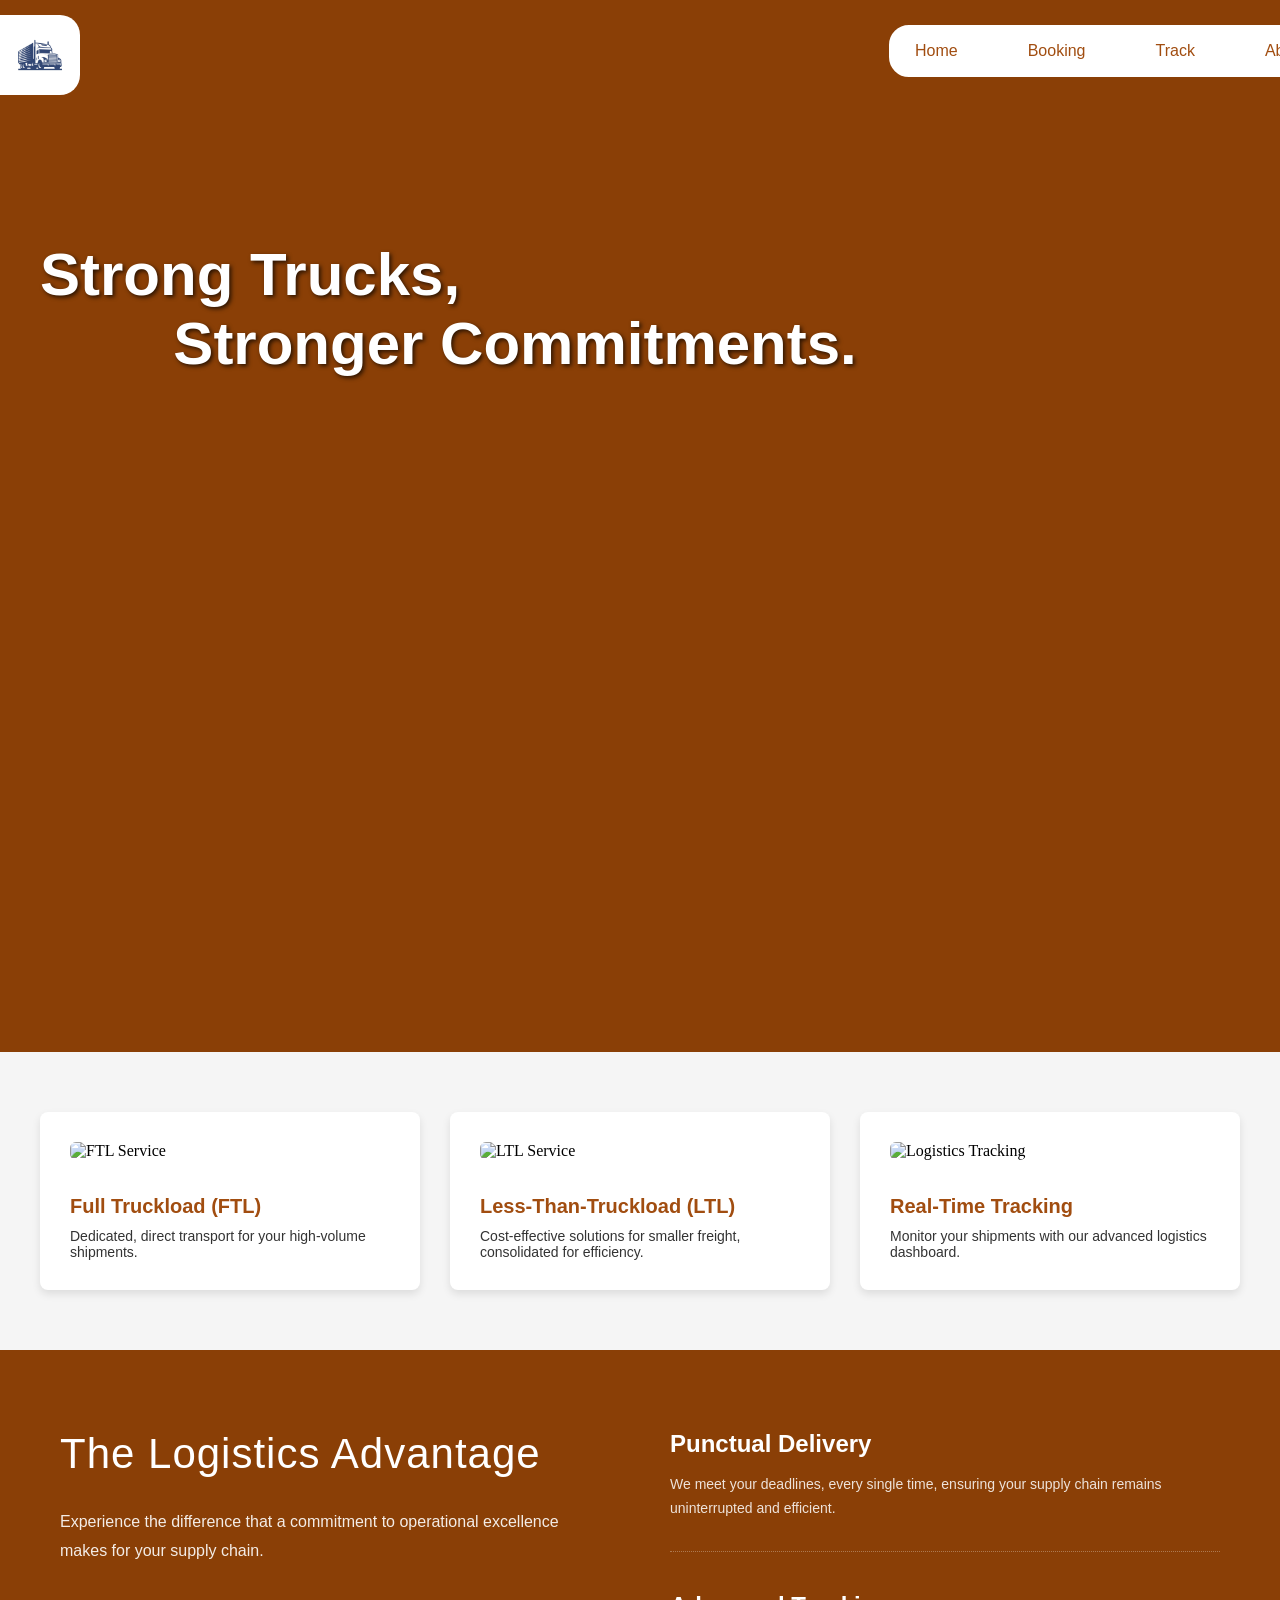
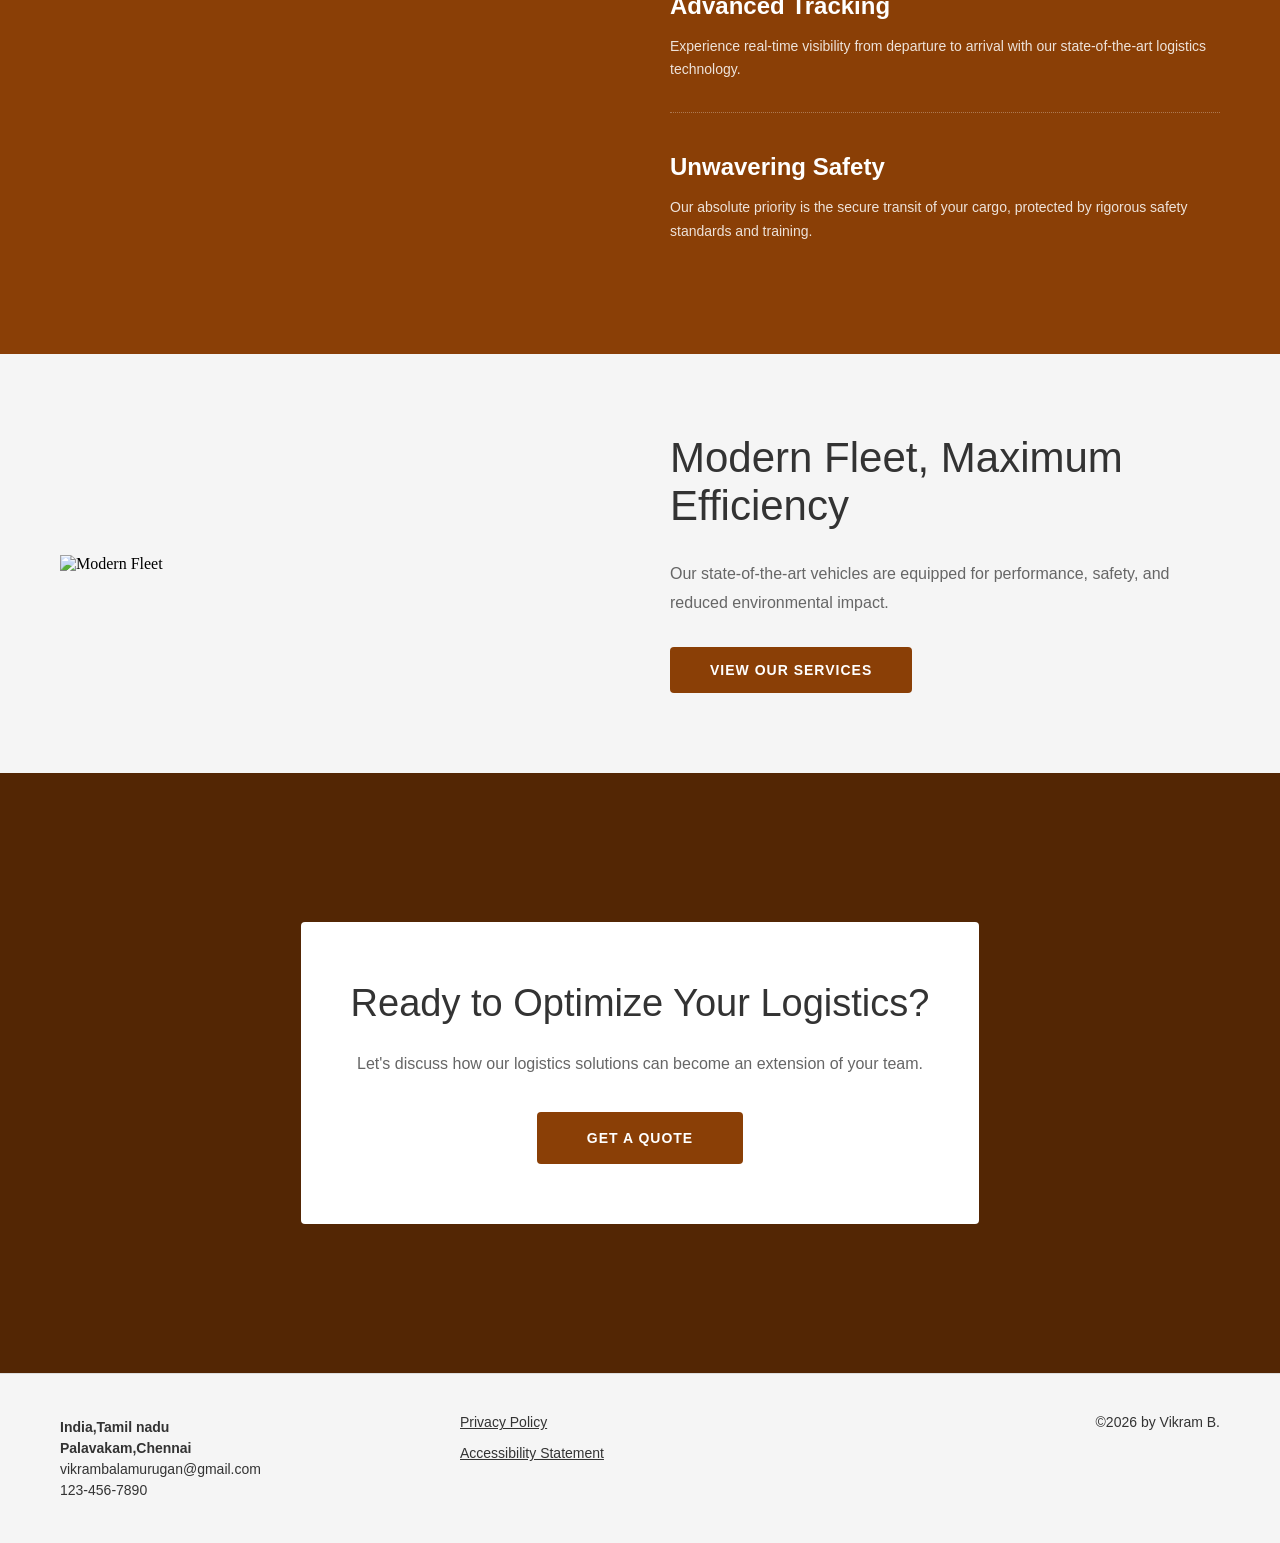
==== index.html @ 4b58bdd0 "Fix HTML pre tag formatting for Strong Trucks text" ====
<!DOCTYPE html>
<html lang="en">
<head>
    <meta charset="UTF-8">
    <meta name="viewport" content="width=device-width, initial-scale=1.0">
    <title>Truck Logistics</title>
    <link rel="stylesheet" href="style.css">
    <link rel="icon" href="./img/—Pngtree—truck trailer transportation logo vector_5051059.png">
</head>
<div id="head">
    <div id="home-logo"><img src="./img/—Pngtree—truck trailer transportation logo vector_5051059.png" alt="Truck Logo"></div>
 <nav>  
<div id="menu" style="display: flex; align-items: center; white-space: nowrap;">
<a  class="optionh" href="index.html">Home</a><a class="option" href="booking.html">Booking</a><a class="option" href="track shipment.html">Track</a> <a class="option" href="about.html" target="blank">About</a> <a class="option" href="contact.html" target="blank">Contact</a>
<div style="margin-left: 15px;">
<select onchange="if (this.value) window.location.href=this.value;">
<option value="">Profile</option>
<option value="customer-dashboard.html">Dashboard</option>
<option value="my-bookings.html">My Bookings</option>
<option value="my-profile.html">My Profile</option>
<option value="notifications.html">Notifications</option>
<option value="fare-calculator.html">Fare Calculator</option>
</select>
</div>
</div></nav>


    <pre class="overtxt">Strong Trucks,
        Stronger Commitments.</pre>
    <video class="home-vid" autoplay muted loop><source src="img/make_truck_static_and_moves_th.mp4" type="video/mp4">Browser not support video</video>
    
    <div class="services-section">
        <div class="service-card">
            <img src="./img/red-semi-truck-driving-highway-sunset.jpg" alt="FTL Service">
            <h2>Full Truckload (FTL)</h2>
            <p>Dedicated, direct transport for your high-volume shipments.</p>
        </div>
        
        <div class="service-card">
            <img src="./img/—Pngtree—an orange logistic truck with_21052117.png" alt="LTL Service">
            <h2>Less-Than-Truckload (LTL)</h2>
            <p>Cost-effective solutions for smaller freight, consolidated for efficiency.</p>
        </div>
        
        <div class="service-card">
            <img src="./img/white-semi-trailer-truck-port.jpg" alt="Logistics Tracking">
            <h2>Real-Time Tracking</h2>
            <p>Monitor your shipments with our advanced logistics dashboard.</p>
        </div>
    </div>

    <div class="advantage-section">
        <div class="advantage-content">
            <div class="advantage-left">
                <h2>The Logistics Advantage</h2>
                <p>Experience the difference that a commitment to operational excellence makes for your supply chain.</p>
            </div>
            <div class="advantage-right">
                <div class="advantage-item">
                    <h3>Punctual Delivery</h3>
                    <p>We meet your deadlines, every single time, ensuring your supply chain remains uninterrupted and efficient.</p>
                </div>
                <div class="advantage-item">
                    <h3>Advanced Tracking</h3>
                    <p>Experience real-time visibility from departure to arrival with our state-of-the-art logistics technology.</p>
                </div>
                <div class="advantage-item">
                    <h3>Unwavering Safety</h3>
                    <p>Our absolute priority is the secure transit of your cargo, protected by rigorous safety standards and training.</p>
                </div>
            </div>
        </div>
    </div>

    <div class="fleet-section">
        <div class="fleet-content">
            <div class="fleet-image">
                <img src="./img/red-semi-truck-driving-highway-sunset.jpg" alt="Modern Fleet">
            </div>
            <div class="fleet-text">
                <h2>Modern Fleet, Maximum Efficiency</h2>
                <p>Our state-of-the-art vehicles are equipped for performance, safety, and reduced environmental impact.</p>
                <a href=""><button class="fleet-button">VIEW OUR SERVICES</button></a>
            </div>
        </div>
    </div>

    <div class="cta-section">
        <div class="cta-overlay">
            <div class="cta-box">
                <h2>Ready to Optimize Your Logistics?</h2>
                <p>Let's discuss how our logistics solutions can become an extension of your team.</p>
                <a href="mailto:vikrambalamurugan11@gmail.com"><button class="cta-button" >GET A QUOTE</button></a>
            </div>
        </div>
    </div>

    

    <footer class="footer">
        <div class="footer-content">
            <div class="footer-left">
                <p><strong>India,Tamil nadu</strong></p>
                <p><strong>Palavakam,Chennai</strong></p>
                <p><a href="mailto:vikrambalamurugan@gmail.com">vikrambalamurugan@gmail.com</a></p>
                <p><a href="tel:123-456-7890">123-456-7890</a></p>
            </div>
            <div class="footer-center">
                <a href="">Privacy Policy</a>
                <a href="">Accessibility Statement</a>
            </div>
            <div class="footer-right">
                <p>&#169;2026 by Vikram B.</p>
            </div>
        </div>
    </footer>

</body>
</html>
---- style.css ----
#home-logo img{
    position: absolute;
    top: 15px;
    display: inline-block;
    height: 80px;
    width: 80px;
    border-radius:0% 25% 25% 0%;
}
#menu{
    width: 600px;
    position: relative;
    top: 25px;
    left:889px ; 
    display: flex;
    gap: 50px;
    border: 4px solid white;
    border-radius:20px 0px 0px 20px;
    padding: 8px 12px;
    background-color: rgb(255, 255, 255);
}

#menu a{
    font-family: 'Segoe UI', Tahoma, Geneva, Verdana, sans-serif;
   text-align: center;
    text-decoration: none;
    background-color: white;
    padding: 5px 10px;

    
    color: rgb(161, 77, 16);
    
}


body{
    margin: 0%;
    padding: 0%;
    
    background-color:#8a3f06;
    
}

.home-vid{
    position: relative;
    top: 0px;
    margin: 0%;
    padding: 0%;
    height: 1000px;
    width: 1521px;
    display: block;
}

.overtxt{
    font-family:Arial, Helvetica, sans-serif;
    position: absolute;
    top: 180px;
    left: 40px;
    color: white;
    font-size: 60px;
    font-weight: bold;
    z-index: 1;
    text-shadow: 2px 2px 4px rgba(0, 0, 0, 0.7);
}

.services-section{
    display: grid;
    grid-template-columns: repeat(3, 1fr);
    gap: 30px;
    padding: 60px 40px;
    background-color: #f5f5f5;
}

.service-card{
    background-color: white;
    padding: 30px;
    border-radius: 8px;
    box-shadow: 0 4px 8px rgba(0, 0, 0, 0.1);
}

.service-card img{
    width: 100%;
    height: 250px;
    object-fit: cover;
    border-radius: 6px;
    margin-bottom: 20px;
}

.service-card h2{
    font-family: 'Segoe UI', Tahoma, Geneva, Verdana, sans-serif;
    color: rgb(161, 77, 16);
    font-size: 20px;
    margin: 15px 0 10px 0;
}

.service-card p{
    font-family: 'Segoe UI', Tahoma, Geneva, Verdana, sans-serif;
      color: #333;
    font-size: 14px;
     margin: 0;
}

.advantage-section{
    background-color: #8a3f06;
    color: white;
    padding: 80px 60px;
}

.advantage-content{
    display: grid;
    grid-template-columns: 1fr 1fr;
    gap: 60px;
    max-width: 1200px;
    margin: 0 auto;
}

.advantage-left h2{
    font-family: 'Segoe UI', Tahoma, Geneva, Verdana, sans-serif;
    font-size: 42px;
    margin: 0 0 30px 0;
    font-weight: 300;
    letter-spacing: 1px;
}

.advantage-left p{
    font-family: 'Segoe UI', Tahoma, Geneva, Verdana, sans-serif;
    font-size: 16px;
    line-height: 1.8;
    color: rgba(255, 255, 255, 0.9);
}

.advantage-right{
    display: flex;
    flex-direction: column;
    gap: 40px;
}

.advantage-item{
    padding-bottom: 30px;
    border-bottom: 1px dotted rgba(255, 255, 255, 0.3);
}

.advantage-item:last-child{
    border-bottom: none;
}

.advantage-item h3{
    font-family: 'Segoe UI', Tahoma, Geneva, Verdana, sans-serif;
    font-size: 24px;
    margin: 0 0 15px 0;
    color: white;
    display: flex;
    align-items: center;
    gap: 12px;
}



.advantage-item p{
    font-family: 'Segoe UI', Tahoma, Geneva, Verdana, sans-serif;
    font-size: 14px;
    line-height: 1.7;
    color: rgba(255, 255, 255, 0.85);
    margin: 0;
}

.fleet-section{
    background-color: #f5f5f5;
    padding: 80px 60px;
}

.fleet-content{
    display: grid;
    grid-template-columns: 1fr 1fr;
    gap: 60px;
    max-width: 1200px;
    margin: 0 auto;
    align-items: center;
}

.fleet-image{
    width: 100%;
}

.fleet-image img{
    width: 100%;
    height: auto;
    
}

.fleet-text h2{
    font-family: 'Segoe UI', Tahoma, Geneva, Verdana, sans-serif;
    font-size: 42px;
    margin: 0 0 30px 0;
    font-weight: 300;
    color: #333;
}

.fleet-text p{
    font-family: 'Segoe UI', Tahoma, Geneva, Verdana, sans-serif;
    font-size: 16px;
    line-height: 1.8;
    color: #666;
    margin: 0 0 30px 0;
}

.fleet-button{
    font-family: 'Segoe UI', Tahoma, Geneva, Verdana, sans-serif;
    background-color: #8a3f06;
    color: white;
    border: none;
    padding: 15px 40px;
    font-size: 14px;
    border-radius: 4px;
    cursor: pointer;
    font-weight: 600;
    letter-spacing: 1px;
}

.cta-section{
    background: linear-gradient(rgba(0, 0, 0, 0.4), rgba(0, 0, 0, 0.4)), url('./img/white-truck-crossing-bridge-sunset-urban-logistics-motion.jpg');
    background-size: cover;
    background-position: center;
    background-repeat: no-repeat;
    padding: 100px 40px;
    display: flex;
    align-items: center;
    justify-content: center;
    min-height: 400px;
}



.cta-box{
    background-color: white;
    padding: 60px 50px;
    border-radius: 4px;
    text-align: center;
    max-width: 600px;
    margin: 0 auto;
}

.cta-box h2{
    font-family: 'Segoe UI', Tahoma, Geneva, Verdana, sans-serif;
    font-size: 38px;
    margin: 0 0 25px 0;
    color: #333;
    font-weight: 300;
}

.cta-box p{
    font-family: 'Segoe UI', Tahoma, Geneva, Verdana, sans-serif;
    font-size: 16px;
    color: #666;
    line-height: 1.7;
    margin: 0 0 35px 0;
}

.cta-button{
    font-family: 'Segoe UI', Tahoma, Geneva, Verdana, sans-serif;
    background-color:#8a3f06;
    color: white;
    border: none;
    padding: 18px 50px;
    font-size: 14px;
    border-radius: 4px;
    cursor: pointer;
    font-weight: 600;
    letter-spacing: 1px;
}

.footer{
    background-color: #f5f5f5;
    padding: 40px 60px;
    border-top: 1px solid #ddd;
}

.footer-content{
    display: grid;
    grid-template-columns: 1fr 1fr 1fr;
    gap: 40px;
    max-width: 1200px;
    margin: 0 auto;
}

.footer-left p{
    font-family: 'Segoe UI', Tahoma, Geneva, Verdana, sans-serif;
    margin: 5px 0;
    color: #333;
    font-size: 14px;
}

.footer-left a{
    font-family: 'Segoe UI', Tahoma, Geneva, Verdana, sans-serif;
    color: #333;
    text-decoration: none;
    font-size: 14px;
}

.footer-center{
    display: flex;
    flex-direction: column;
    gap: 15px;
}

.footer-center a{
    font-family: 'Segoe UI', Tahoma, Geneva, Verdana, sans-serif;
    color: #333;
    text-decoration: underline;
    font-size: 14px;
}

.footer-right p{
    font-family: 'Segoe UI', Tahoma, Geneva, Verdana, sans-serif;
    text-align: right;
    color: #333;
    font-size: 14px;
    margin: 0;
}
.header {
    background-color: rgb(137, 71, 20);
    margin-top: 0%;
    text-align: center;
    padding: 20px;
    color: white;
    border-bottom:2px solid #333;
}
.contact a{
    text-decoration: none;
    color: #8a3f06;
}
.contact{
    text-align: center;
    position: relative;
    border:2px solid #333;
    height: auto;
    width: 600px;
    margin-left: 450px;
}
#home-logo img:hover{
     margin-top: 4px;
    display: inline-block;
    height: 78px;
    width: 78px;
    border-radius:25% 25% 25% 25%;
    border:2px solid black;
}
.about-grid{
    position: relative;
    left: 50px;
    display: grid;
    grid-template-columns: auto auto;
    gap: 5px;
    width: 1400px;
    height: 150px;

}
.about-grid div{
    
    background-color: #ffffff;
    border: solid 2px #8a3f06;
    border-radius: 20px;
}

.fa-truck{
    position: relative;
    top: 33px;
    left: 20px;
    height: 50px;
    width: 50px;
    display: inline;
}
.fa-clock{
    position: relative;
    top: 33px;
    left: 20px;
    height: 50px;
    width: 50px;
    display: inline;
}
.fa-sack-dollar{
    position: relative;
    top: 33px;
    left: 20px;
    height: 50px;
    width: 50px;
    display: inline;
}
.fa-id-card{
    position: relative;
    top: 33px;
    left: 20px;
    height: 50px;
    width: 50px;
    display: inline;
}
.q pre{
    position: relative;
    left: 75px;
    padding: 0%;
    display: inline;
    font-family: 'Times New Roman', Times, serif;
    font-size: 20px;
    
}
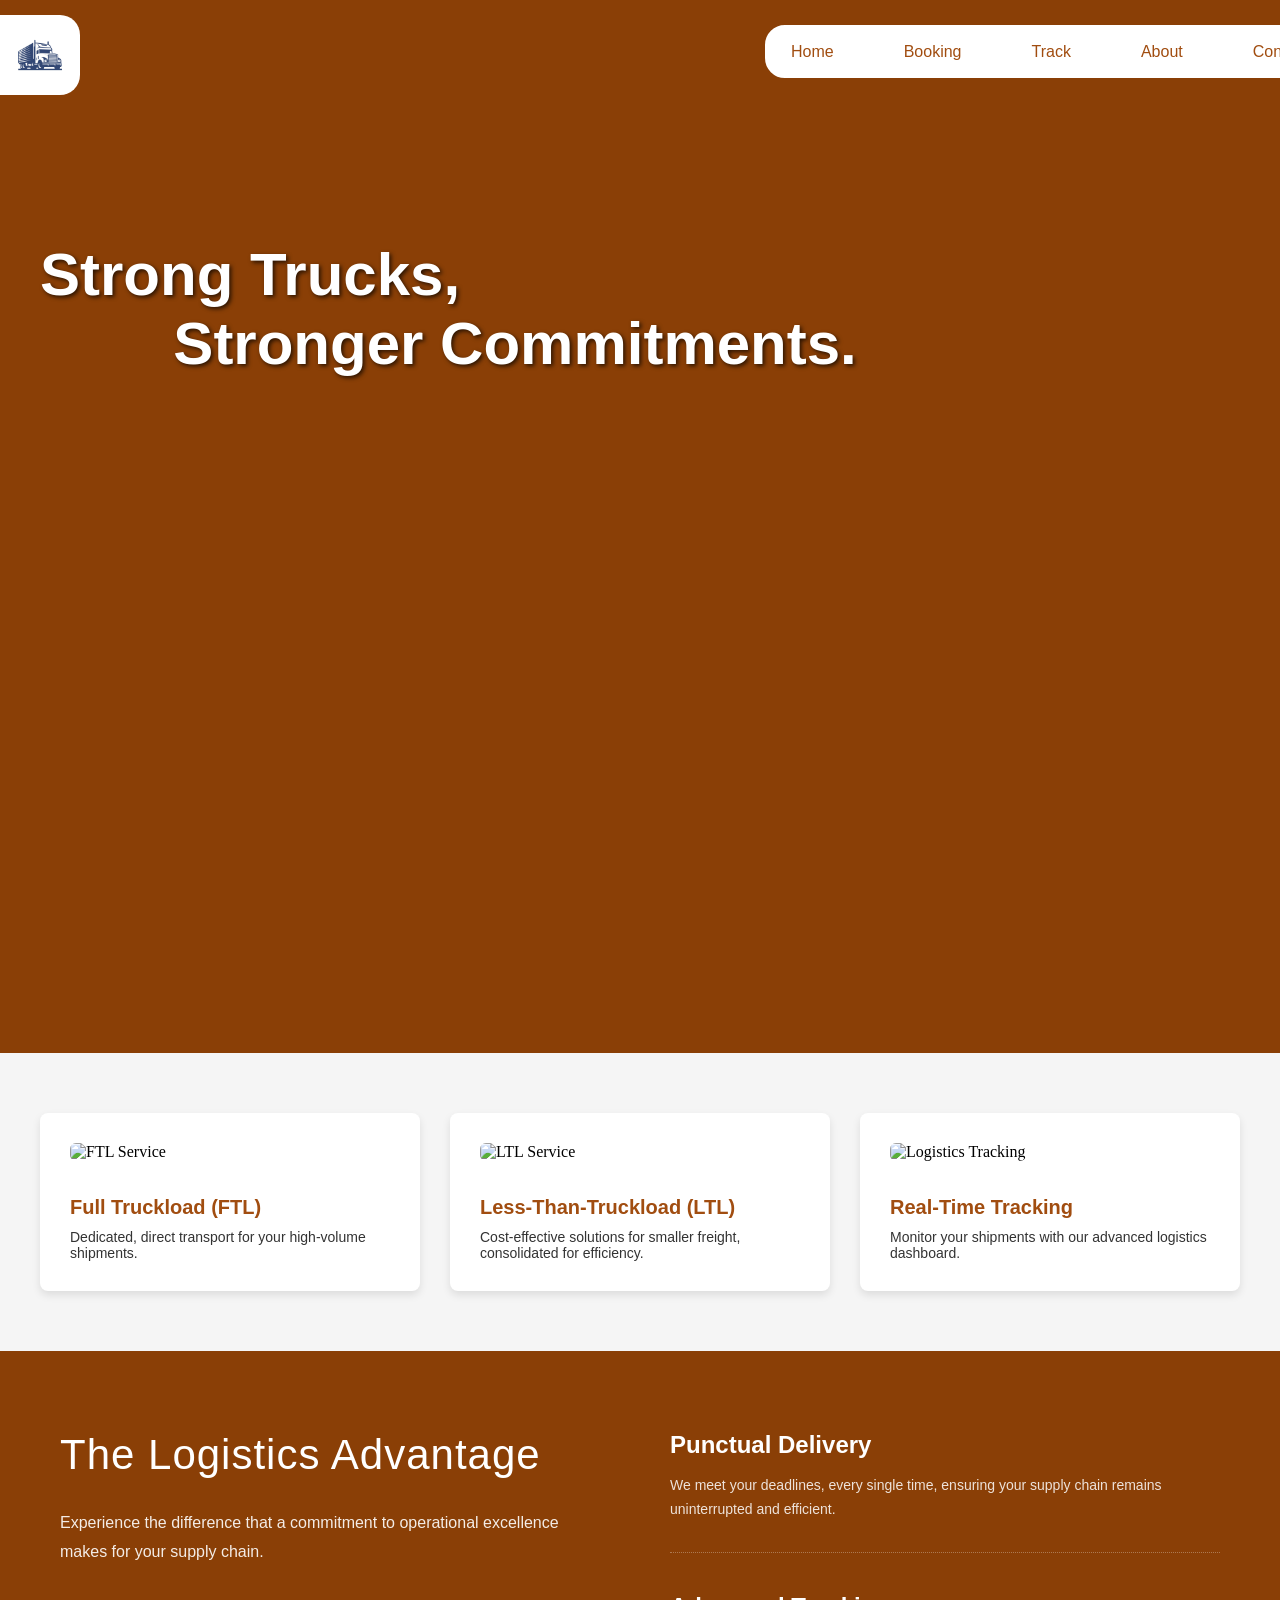
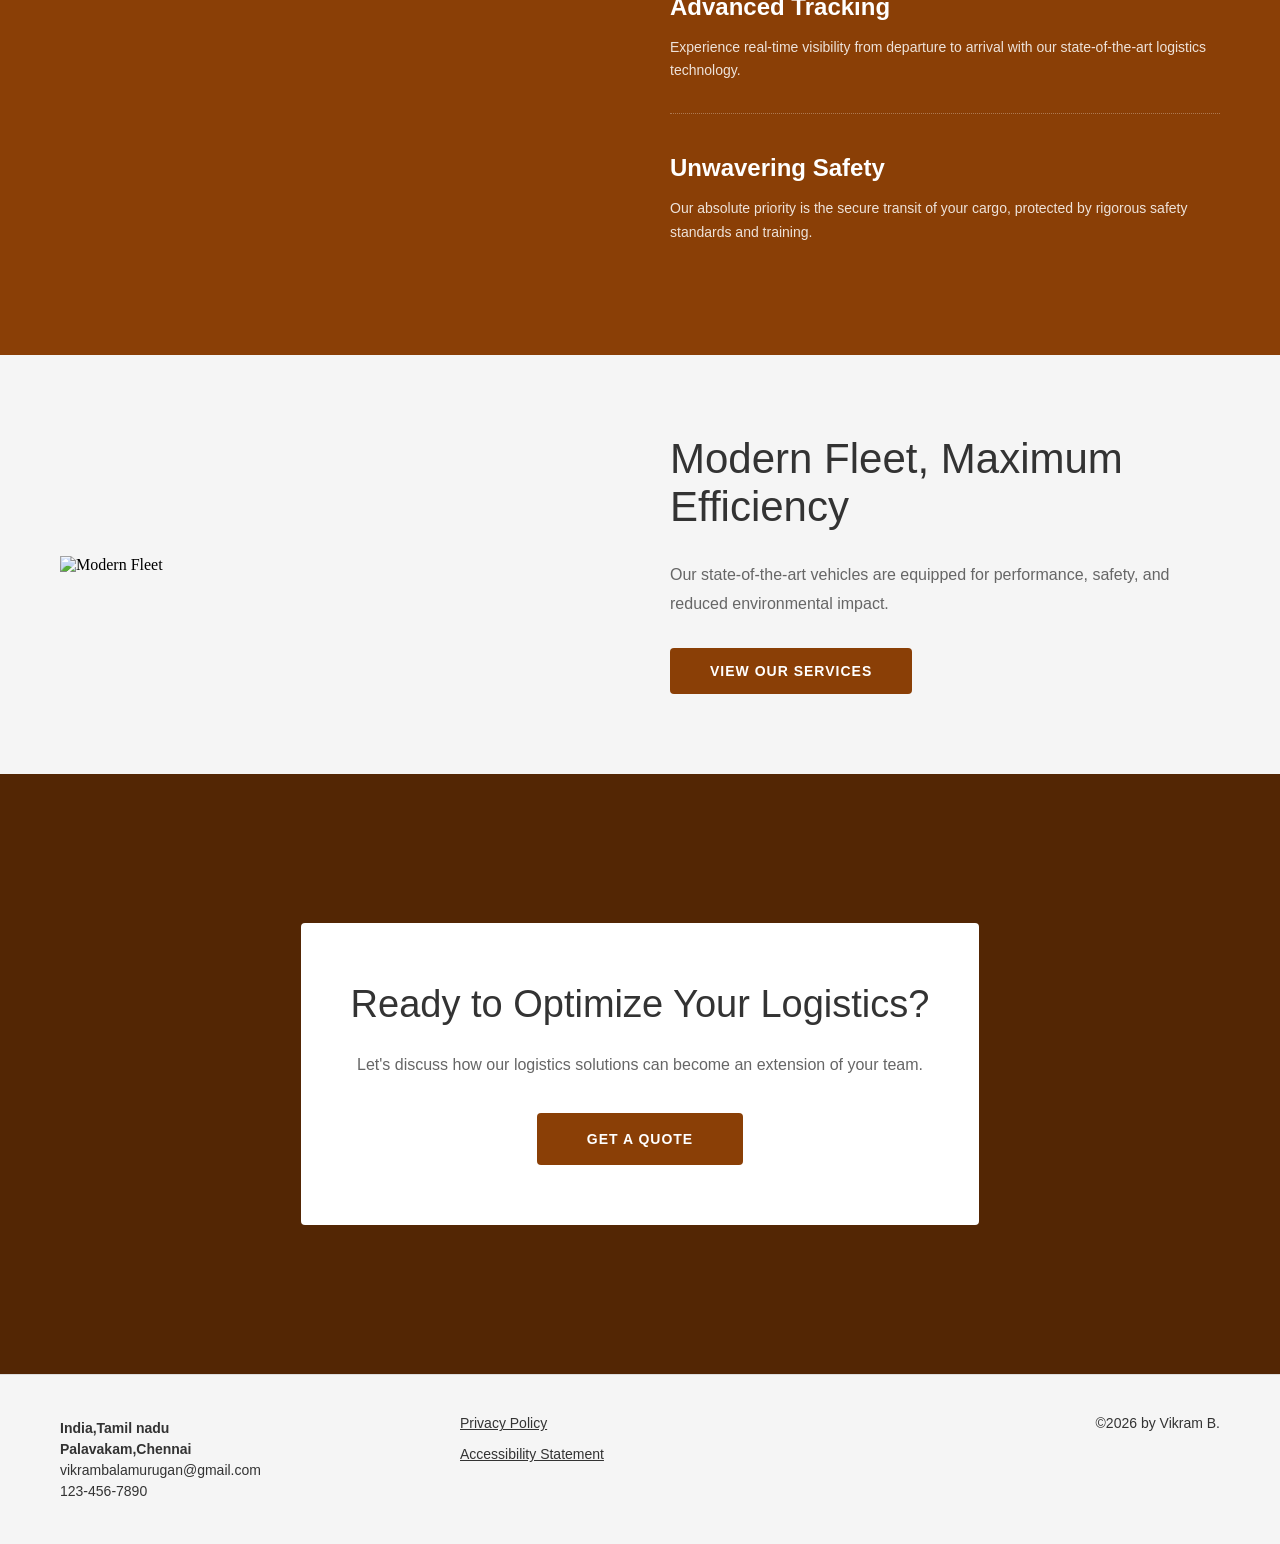
==== commit 719fc695: "profile menu alignment change" ====
--- a/index.html
+++ b/index.html
@@ -13,7 +13,7 @@
 <div id="menu" style="display: flex; align-items: center; white-space: nowrap;">
 <a  class="optionh" href="index.html">Home</a><a class="option" href="booking.html">Booking</a><a class="option" href="track shipment.html">Track</a> <a class="option" href="about.html" target="blank">About</a> <a class="option" href="contact.html" target="blank">Contact</a>
 <div style="margin-left: 15px;">
-<select onchange="if (this.value) window.location.href=this.value;">
+<select class="dropdwn" onchange="if (this.value) window.location.href=this.value;">
 <option value="">Profile</option>
 <option value="customer-dashboard.html">Dashboard</option>
 <option value="my-bookings.html">My Bookings</option>
--- a/style.css
+++ b/style.css
@@ -11,10 +11,10 @@
     border-radius:0% 25% 25% 0%;
 }
 #menu{
-    width: 600px;
+    width: 722px;
     position: relative;
     top: 25px;
-    left:889px ; 
+    left:765px ; 
     display: flex;
     gap: 50px;
     border: 4px solid white;
@@ -25,6 +25,18 @@
 
 #menu a{
     font-family: 'Segoe UI', Tahoma, Geneva, Verdana, sans-serif;
+   text-align: center;
+    text-decoration: none;
+    background-color: white;
+    padding: 5px 10px;
+
+    
+    color: rgb(161, 77, 16);
+    
+}
+
+.dropdwn{
+     font-family: 'Segoe UI', Tahoma, Geneva, Verdana, sans-serif;
    text-align: center;
     text-decoration: none;
     background-color: white;
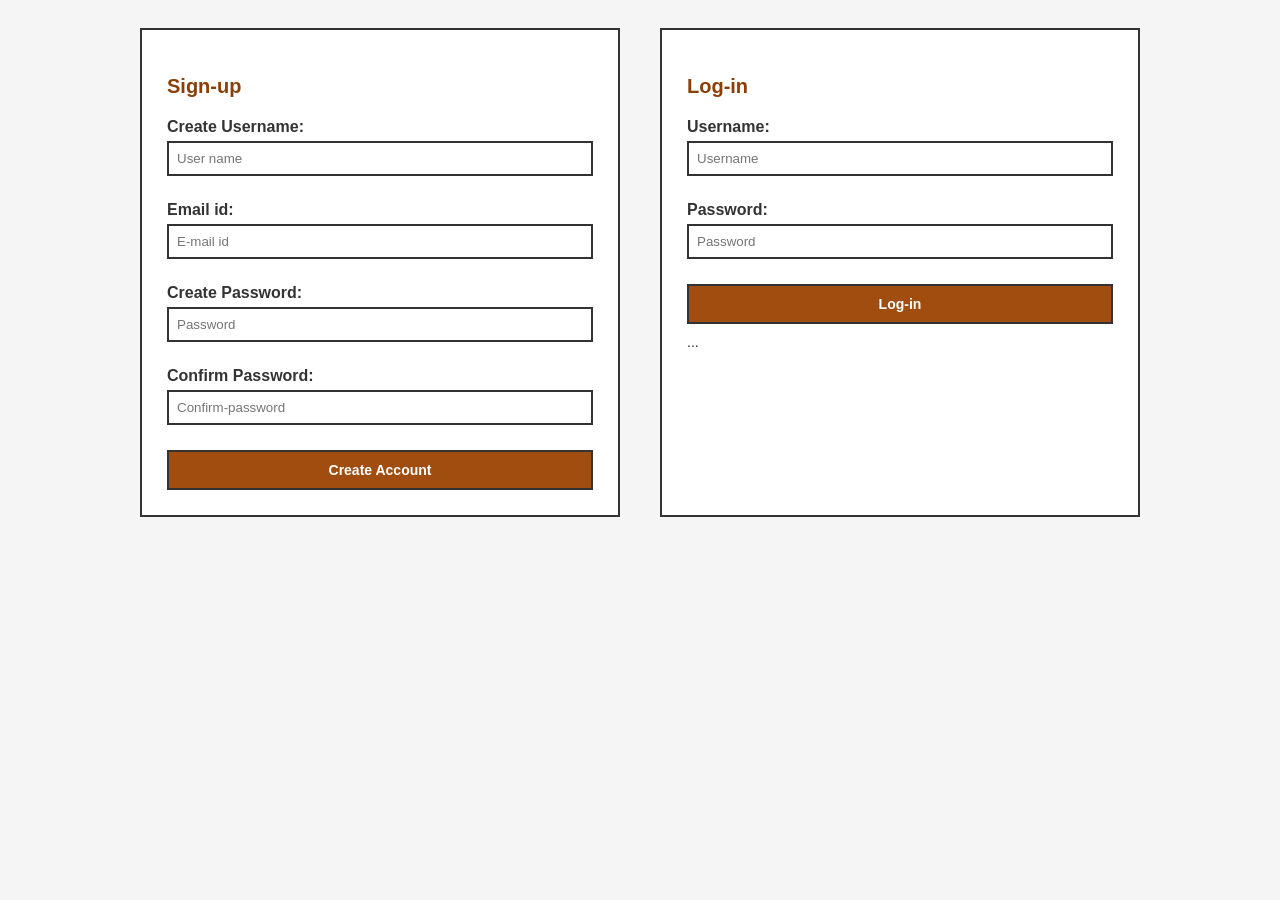
==== commit f038af2a: "add a login in page" ====
--- a/index.html
+++ b/index.html
@@ -3,117 +3,173 @@
 <head>
     <meta charset="UTF-8">
     <meta name="viewport" content="width=device-width, initial-scale=1.0">
-    <title>Truck Logistics</title>
-    <link rel="stylesheet" href="style.css">
-    <link rel="icon" href="./img/—Pngtree—truck trailer transportation logo vector_5051059.png">
+    <title>Sign-in and Log-in</title>
+    <style>
+        body {
+            font-family: Arial, sans-serif;
+            background-color: #f5f5f5;
+            padding: 20px;
+        }
+        
+        .container {
+            display: flex;
+            gap: 40px;
+            max-width: 1000px;
+            margin: 0 auto;
+        }
+        
+        .form-box {
+            background-color: white;
+            border: 2px solid #333;
+            padding: 25px;
+            flex: 1;
+        }
+        
+        .form-box h3 {
+            color: #8a3f06;
+            margin-bottom: 20px;
+            font-size: 20px;
+        }
+        
+        label {
+            display: block;
+            margin-top: 15px;
+            margin-bottom: 5px;
+            color: #333;
+            font-weight: bold;
+        }
+        
+        input {
+            width: 100%;
+            padding: 8px;
+            margin-bottom: 10px;
+            border: 2px solid #333;
+            box-sizing: border-box;
+            font-family: Arial, sans-serif;
+        }
+        
+        button {
+            width: 100%;
+            padding: 10px;
+            margin-top: 15px;
+            background-color: rgb(161, 77, 16);
+            color: white;
+            border: 2px solid #333;
+            font-weight: bold;
+            cursor: pointer;
+            font-size: 14px;
+        }
+        
+        button:hover {
+            background-color: #8a3f06;
+        }
+        
+        p {
+            margin-top: 10px;
+            color: #333;
+            font-size: 14px;
+        }
+        
+        @media (max-width: 768px) {
+            .container {
+                flex-direction: column;
+                gap: 20px;
+            }
+        }
+    </style>
 </head>
-<div id="head">
-    <div id="home-logo"><img src="./img/—Pngtree—truck trailer transportation logo vector_5051059.png" alt="Truck Logo"></div>
- <nav>  
-<div id="menu" style="display: flex; align-items: center; white-space: nowrap;">
-<a  class="optionh" href="index.html">Home</a><a class="option" href="booking.html">Booking</a><a class="option" href="track shipment.html">Track</a> <a class="option" href="about.html" target="blank">About</a> <a class="option" href="contact.html" target="blank">Contact</a>
-<div style="margin-left: 15px;">
-<select class="dropdwn" onchange="if (this.value) window.location.href=this.value;">
-<option value="">Profile</option>
-<option value="customer-dashboard.html">Dashboard</option>
-<option value="my-bookings.html">My Bookings</option>
-<option value="my-profile.html">My Profile</option>
-<option value="notifications.html">Notifications</option>
-<option value="fare-calculator.html">Fare Calculator</option>
-</select>
-</div>
-</div></nav>
-
-
-    <pre class="overtxt">Strong Trucks,
-        Stronger Commitments.</pre>
-    <video class="home-vid" autoplay muted loop><source src="img/make_truck_static_and_moves_th.mp4" type="video/mp4">Browser not support video</video>
-    
-    <div class="services-section">
-        <div class="service-card">
-            <img src="./img/red-semi-truck-driving-highway-sunset.jpg" alt="FTL Service">
-            <h2>Full Truckload (FTL)</h2>
-            <p>Dedicated, direct transport for your high-volume shipments.</p>
+<body>
+    <div class="container">
+        <div class="form-box" id="sign">
+            <h3>Sign-up</h3>
+            <label>Create Username:</label>
+            <input type="text" placeholder="User name" id="uname">
+            <label>Email id:</label>
+            <input type="email" placeholder="E-mail id" id="eid">
+            <label>Create Password:</label>
+            <input type="password" placeholder="Password" id="pass">
+            <label>Confirm Password:</label>
+            <input type="password" placeholder="Confirm-password" id="pass1">
+            <button onclick="create()">Create Account</button>
         </div>
         
-        <div class="service-card">
-            <img src="./img/—Pngtree—an orange logistic truck with_21052117.png" alt="LTL Service">
-            <h2>Less-Than-Truckload (LTL)</h2>
-            <p>Cost-effective solutions for smaller freight, consolidated for efficiency.</p>
-        </div>
-        
-        <div class="service-card">
-            <img src="./img/white-semi-trailer-truck-port.jpg" alt="Logistics Tracking">
-            <h2>Real-Time Tracking</h2>
-            <p>Monitor your shipments with our advanced logistics dashboard.</p>
+        <div class="form-box" id="login">
+            <h3>Log-in</h3>
+            <label>Username:</label>
+            <input type="text" placeholder="Username" id="logname">
+            <label>Password:</label>
+            <input type="password" placeholder="Password" id="logpass">
+            <button onclick="login()">Log-in</button>
+            <p id="test">...</p>
         </div>
     </div>
 
-    <div class="advantage-section">
-        <div class="advantage-content">
-            <div class="advantage-left">
-                <h2>The Logistics Advantage</h2>
-                <p>Experience the difference that a commitment to operational excellence makes for your supply chain.</p>
-            </div>
-            <div class="advantage-right">
-                <div class="advantage-item">
-                    <h3>Punctual Delivery</h3>
-                    <p>We meet your deadlines, every single time, ensuring your supply chain remains uninterrupted and efficient.</p>
-                </div>
-                <div class="advantage-item">
-                    <h3>Advanced Tracking</h3>
-                    <p>Experience real-time visibility from departure to arrival with our state-of-the-art logistics technology.</p>
-                </div>
-                <div class="advantage-item">
-                    <h3>Unwavering Safety</h3>
-                    <p>Our absolute priority is the secure transit of your cargo, protected by rigorous safety standards and training.</p>
-                </div>
-            </div>
-        </div>
-    </div>
+    <script>
+        function create(){
+            un=document.getElementById("uname").value;
+            e=document.getElementById("eid").value;
+            p=document.getElementById("pass").value;
+            p1=document.getElementById("pass1").value;
 
-    <div class="fleet-section">
-        <div class="fleet-content">
-            <div class="fleet-image">
-                <img src="./img/red-semi-truck-driving-highway-sunset.jpg" alt="Modern Fleet">
-            </div>
-            <div class="fleet-text">
-                <h2>Modern Fleet, Maximum Efficiency</h2>
-                <p>Our state-of-the-art vehicles are equipped for performance, safety, and reduced environmental impact.</p>
-                <a href=""><button class="fleet-button">VIEW OUR SERVICES</button></a>
-            </div>
-        </div>
-    </div>
+            if(un==="")
+            {
+                alert("Please enter the user name")
+            }
+            else if(e=="")
+            {
+                alert("Please enter the email-id")
+            }
+            else if(p==="")
+            {
+                alert("Please enter the password")
+            }
+            else if(p1==="")
+            {
+                alert("Please enter the confirm password")
+            }
+            else if(p!=p1)
+            {
+                alert("confirm password is wrong")
+            }
+            else{
+                alert("Account Created Successfully")
+                localStorage.setItem("Name",un)
+                localStorage.setItem("Email-id",e)
+                localStorage.setItem("Password",p)
+            }
 
-    <div class="cta-section">
-        <div class="cta-overlay">
-            <div class="cta-box">
-                <h2>Ready to Optimize Your Logistics?</h2>
-                <p>Let's discuss how our logistics solutions can become an extension of your team.</p>
-                <a href="mailto:vikrambalamurugan11@gmail.com"><button class="cta-button" >GET A QUOTE</button></a>
-            </div>
-        </div>
-    </div>
+            document.getElementById("uname").value="";
+            document.getElementById("eid").value="";
+            document.getElementById("pass").value="";
+            document.getElementById("pass1").value="";
+        }
 
-    
+        function login(){
+            lu=document.getElementById("logname").value;
+            lp=document.getElementById("logpass").value;
 
-    <footer class="footer">
-        <div class="footer-content">
-            <div class="footer-left">
-                <p><strong>India,Tamil nadu</strong></p>
-                <p><strong>Palavakam,Chennai</strong></p>
-                <p><a href="mailto:vikrambalamurugan@gmail.com">vikrambalamurugan@gmail.com</a></p>
-                <p><a href="tel:123-456-7890">123-456-7890</a></p>
-            </div>
-            <div class="footer-center">
-                <a href="">Privacy Policy</a>
-                <a href="">Accessibility Statement</a>
-            </div>
-            <div class="footer-right">
-                <p>&#169;2026 by Vikram B.</p>
-            </div>
-        </div>
-    </footer>
+            username=localStorage.getItem("Name")
+            password=localStorage.getItem("Password")
 
+            if(lu===""){
+                alert("Please enter the user name")
+            }
+            else if(lp===""){
+                alert("Please enter the password")
+            }
+            else if(lu!=username)
+            {
+                alert("username or password not exist")
+            }
+            else if(lp!=password)
+            {
+                alert("username or password not exist")
+            }
+            else{
+                alert("Login successfully!")
+                window.location="./index.html"
+            }
+        }
+    </script>    
 </body>
-</html>
+</html>
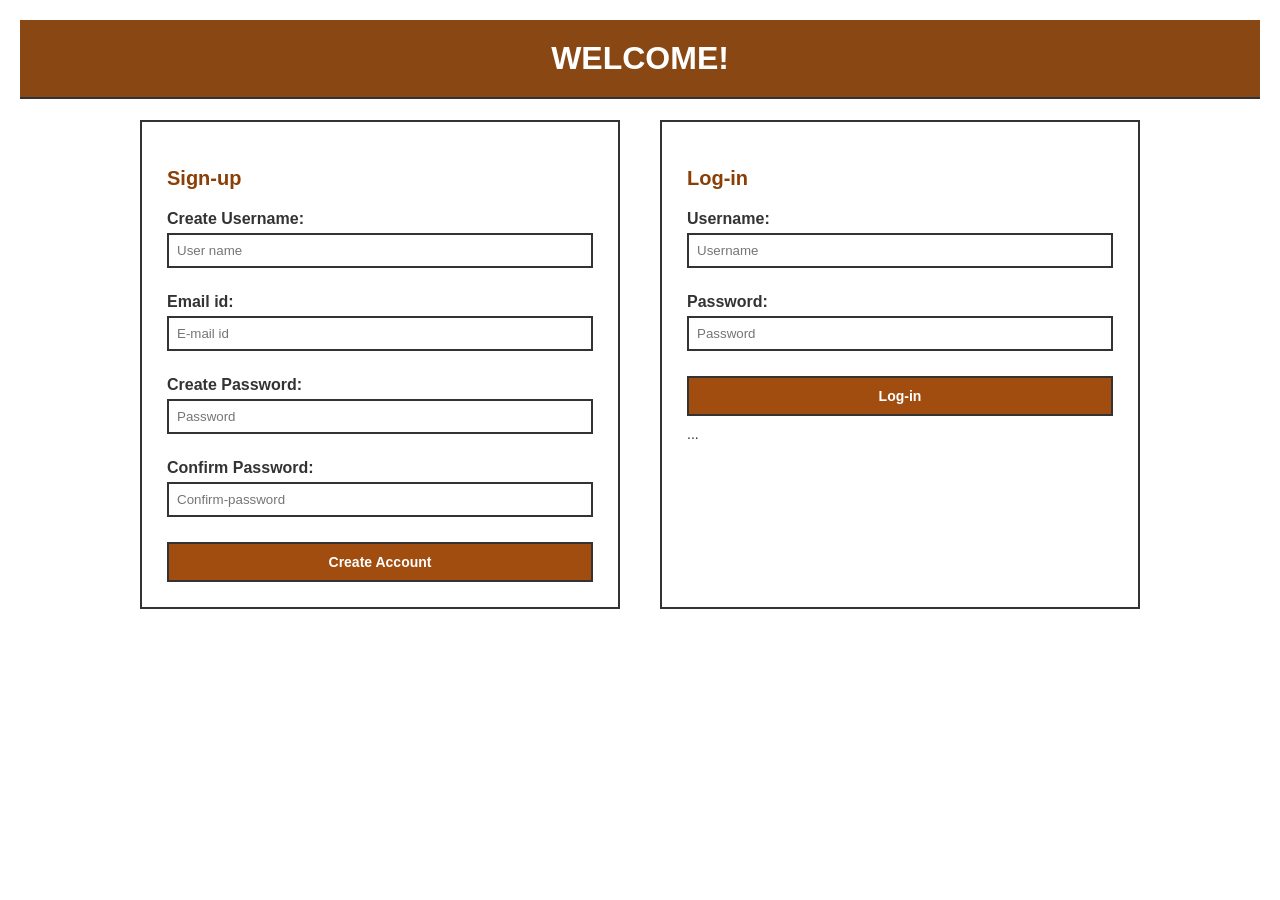
==== commit d6bc0a19: "some ui changes" ====
--- a/index.html
+++ b/index.html
@@ -4,6 +4,7 @@
     <meta charset="UTF-8">
     <meta name="viewport" content="width=device-width, initial-scale=1.0">
     <title>Sign-in and Log-in</title>
+    <link rel="stylesheet" href="style.css">
     <style>
         body {
             font-family: Arial, sans-serif;
@@ -78,7 +79,8 @@
         }
     </style>
 </head>
-<body>
+<body style="background-color: white; ">
+    <h1 class="header">WELCOME!</h1>
     <div class="container">
         <div class="form-box" id="sign">
             <h3>Sign-up</h3>
@@ -167,7 +169,7 @@
             }
             else{
                 alert("Login successfully!")
-                window.location="./index.html"
+                window.location="./home.html"
             }
         }
     </script>    
--- a/style.css
+++ b/style.css
@@ -0,0 +1,423 @@
+
+
+    body{
+        margin: 0%;
+        padding: 0%;
+    }
+
+#home-logo img{
+    position: absolute;
+    top: 15px;
+    display: inline-block;
+    height: 80px;
+    width: 80px;
+    border-radius:0% 25% 25% 0%;
+}
+#menu{
+    width: 722px;
+    position: relative;
+    top: 25px;
+    left:765px ; 
+    display: flex;
+    gap: 50px;
+    border: 4px solid white;
+    border-radius:20px 0px 0px 20px;
+    padding: 8px 12px;
+    background-color: rgb(255, 255, 255);
+}
+
+#menu a{
+    font-family: 'Segoe UI', Tahoma, Geneva, Verdana, sans-serif;
+   text-align: center;
+    text-decoration: none;
+    background-color: white;
+    padding: 5px 10px;
+
+    
+    color: rgb(161, 77, 16);
+    
+}
+
+.dropdwn{
+     font-family: 'Segoe UI', Tahoma, Geneva, Verdana, sans-serif;
+   text-align: center;
+    text-decoration: none;
+    background-color: white;
+    padding: 5px 10px;
+
+    
+    color: rgb(161, 77, 16);
+    
+}
+
+
+body{
+    margin: 0%;
+    padding: 0%;
+    
+    background-color:#8a3f06;
+    
+}
+
+.home-vid{
+    /*position: relative;*/
+    top: 0px;
+    margin: 0%;
+    padding: 0%;
+    height: 1000px;
+    width: 1521px;
+    display: block;
+}
+
+.overtxt{
+    font-family:Arial, Helvetica, sans-serif;
+    position: absolute;
+    top: 180px;
+    left: 40px;
+    color: white;
+    font-size: 60px;
+    font-weight: bold;
+    z-index: 1;
+    text-shadow: 2px 2px 4px rgba(0, 0, 0, 0.7);
+}
+
+.services-section{
+    display: grid;
+    grid-template-columns: repeat(3, 1fr);
+    gap: 30px;
+    padding: 60px 40px;
+    background-color: #f5f5f5;
+}
+
+.service-card{
+    background-color: white;
+    padding: 30px;
+    border-radius: 8px;
+    box-shadow: 0 4px 8px rgba(0, 0, 0, 0.1);
+}
+
+.service-card img{
+    width: 100%;
+    height: 250px;
+    object-fit: cover;
+    border-radius: 6px;
+    margin-bottom: 20px;
+}
+
+.service-card h2{
+    font-family: 'Segoe UI', Tahoma, Geneva, Verdana, sans-serif;
+    color: rgb(161, 77, 16);
+    font-size: 20px;
+    margin: 15px 0 10px 0;
+}
+
+.service-card p{
+    font-family: 'Segoe UI', Tahoma, Geneva, Verdana, sans-serif;
+      color: #333;
+    font-size: 14px;
+     margin: 0;
+}
+
+.advantage-section{
+    background-color: #8a3f06;
+    color: white;
+    padding: 80px 60px;
+}
+
+.advantage-content{
+    display: grid;
+    grid-template-columns: 1fr 1fr;
+    gap: 60px;
+    max-width: 1200px;
+    margin: 0 auto;
+}
+
+.advantage-left h2{
+    font-family: 'Segoe UI', Tahoma, Geneva, Verdana, sans-serif;
+    font-size: 42px;
+    margin: 0 0 30px 0;
+    font-weight: 300;
+    letter-spacing: 1px;
+}
+
+.advantage-left p{
+    font-family: 'Segoe UI', Tahoma, Geneva, Verdana, sans-serif;
+    font-size: 16px;
+    line-height: 1.8;
+    color: rgba(255, 255, 255, 0.9);
+}
+
+.advantage-right{
+    display: flex;
+    flex-direction: column;
+    gap: 40px;
+}
+
+.advantage-item{
+    padding-bottom: 30px;
+    border-bottom: 1px dotted rgba(255, 255, 255, 0.3);
+}
+
+.advantage-item:last-child{
+    border-bottom: none;
+}
+
+.advantage-item h3{
+    font-family: 'Segoe UI', Tahoma, Geneva, Verdana, sans-serif;
+    font-size: 24px;
+    margin: 0 0 15px 0;
+    color: white;
+    display: flex;
+    align-items: center;
+    gap: 12px;
+}
+
+
+
+.advantage-item p{
+    font-family: 'Segoe UI', Tahoma, Geneva, Verdana, sans-serif;
+    font-size: 14px;
+    line-height: 1.7;
+    color: rgba(255, 255, 255, 0.85);
+    margin: 0;
+}
+
+.fleet-section{
+    background-color: #f5f5f5;
+    padding: 80px 60px;
+}
+
+.fleet-content{
+    display: grid;
+    grid-template-columns: 1fr 1fr;
+    gap: 60px;
+    max-width: 1200px;
+    margin: 0 auto;
+    align-items: center;
+}
+
+.fleet-image{
+    width: 100%;
+}
+
+.fleet-image img{
+    width: 100%;
+    height: auto;
+    
+}
+
+.fleet-text h2{
+    font-family: 'Segoe UI', Tahoma, Geneva, Verdana, sans-serif;
+    font-size: 42px;
+    margin: 0 0 30px 0;
+    font-weight: 300;
+    color: #333;
+}
+
+.fleet-text p{
+    font-family: 'Segoe UI', Tahoma, Geneva, Verdana, sans-serif;
+    font-size: 16px;
+    line-height: 1.8;
+    color: #666;
+    margin: 0 0 30px 0;
+}
+
+.fleet-button{
+    font-family: 'Segoe UI', Tahoma, Geneva, Verdana, sans-serif;
+    background-color: #8a3f06;
+    color: white;
+    border: none;
+    padding: 15px 40px;
+    font-size: 14px;
+    border-radius: 4px;
+    cursor: pointer;
+    font-weight: 600;
+    letter-spacing: 1px;
+}
+
+.cta-section{
+    background: linear-gradient(rgba(0, 0, 0, 0.4), rgba(0, 0, 0, 0.4)), url('./img/white-truck-crossing-bridge-sunset-urban-logistics-motion.jpg');
+    background-size: cover;
+    background-position: center;
+    background-repeat: no-repeat;
+    padding: 100px 40px;
+    display: flex;
+    align-items: center;
+    justify-content: center;
+    min-height: 400px;
+}
+
+
+
+.cta-box{
+    background-color: white;
+    padding: 60px 50px;
+    border-radius: 4px;
+    text-align: center;
+    max-width: 600px;
+    margin: 0 auto;
+}
+
+.cta-box h2{
+    font-family: 'Segoe UI', Tahoma, Geneva, Verdana, sans-serif;
+    font-size: 38px;
+    margin: 0 0 25px 0;
+    color: #333;
+    font-weight: 300;
+}
+
+.cta-box p{
+    font-family: 'Segoe UI', Tahoma, Geneva, Verdana, sans-serif;
+    font-size: 16px;
+    color: #666;
+    line-height: 1.7;
+    margin: 0 0 35px 0;
+}
+
+.cta-button{
+    font-family: 'Segoe UI', Tahoma, Geneva, Verdana, sans-serif;
+    background-color:#8a3f06;
+    color: white;
+    border: none;
+    padding: 18px 50px;
+    font-size: 14px;
+    border-radius: 4px;
+    cursor: pointer;
+    font-weight: 600;
+    letter-spacing: 1px;
+}
+
+.footer{
+    background-color: #f5f5f5;
+    padding: 40px 60px;
+    border-top: 1px solid #ddd;
+}
+
+.footer-content{
+    display: grid;
+    grid-template-columns: 1fr 1fr 1fr;
+    gap: 40px;
+    max-width: 1200px;
+    margin: 0 auto;
+}
+
+.footer-left p{
+    font-family: 'Segoe UI', Tahoma, Geneva, Verdana, sans-serif;
+    margin: 5px 0;
+    color: #333;
+    font-size: 14px;
+}
+
+.footer-left a{
+    font-family: 'Segoe UI', Tahoma, Geneva, Verdana, sans-serif;
+    color: #333;
+    text-decoration: none;
+    font-size: 14px;
+}
+
+.footer-center{
+    display: flex;
+    flex-direction: column;
+    gap: 15px;
+}
+
+.footer-center a{
+    font-family: 'Segoe UI', Tahoma, Geneva, Verdana, sans-serif;
+    color: #333;
+    text-decoration: underline;
+    font-size: 14px;
+}
+
+.footer-right p{
+    font-family: 'Segoe UI', Tahoma, Geneva, Verdana, sans-serif;
+    text-align: right;
+    color: #333;
+    font-size: 14px;
+    margin: 0;
+}
+.header {
+    background-color: rgb(137, 71, 20);
+    margin-top: 0%;
+    text-align: center;
+    padding: 20px;
+    color: white;
+    border-bottom:2px solid #333;
+}
+.contact a{
+    text-decoration: none;
+    color: #8a3f06;
+}
+.contact{
+    text-align: center;
+    position: relative;
+    border:2px solid #333;
+    height: auto;
+    width: 600px;
+    margin-left: 450px;
+}
+#home-logo img:hover{
+     margin-top: 4px;
+    display: inline-block;
+    height: 78px;
+    width: 78px;
+    border-radius:25% 25% 25% 25%;
+    border:2px solid black;
+}
+.about-grid{
+    position: relative;
+    left: 50px;
+    display: grid;
+    grid-template-columns: auto auto;
+    gap: 5px;
+    width: 1400px;
+    height: 150px;
+
+}
+.about-grid div{
+    
+    background-color: #ffffff;
+    border: solid 2px #8a3f06;
+    border-radius: 20px;
+}
+
+.fa-truck{
+    position: relative;
+    top: 33px;
+    left: 20px;
+    height: 50px;
+    width: 50px;
+    display: inline;
+}
+.fa-clock{
+    position: relative;
+    top: 33px;
+    left: 20px;
+    height: 50px;
+    width: 50px;
+    display: inline;
+}
+.fa-sack-dollar{
+    position: relative;
+    top: 33px;
+    left: 20px;
+    height: 50px;
+    width: 50px;
+    display: inline;
+}
+.fa-id-card{
+    position: relative;
+    top: 33px;
+    left: 20px;
+    height: 50px;
+    width: 50px;
+    display: inline;
+}
+.q pre{
+    position: relative;
+    left: 75px;
+    padding: 0%;
+    display: inline;
+    font-family: 'Times New Roman', Times, serif;
+    font-size: 20px;
+    
+}
